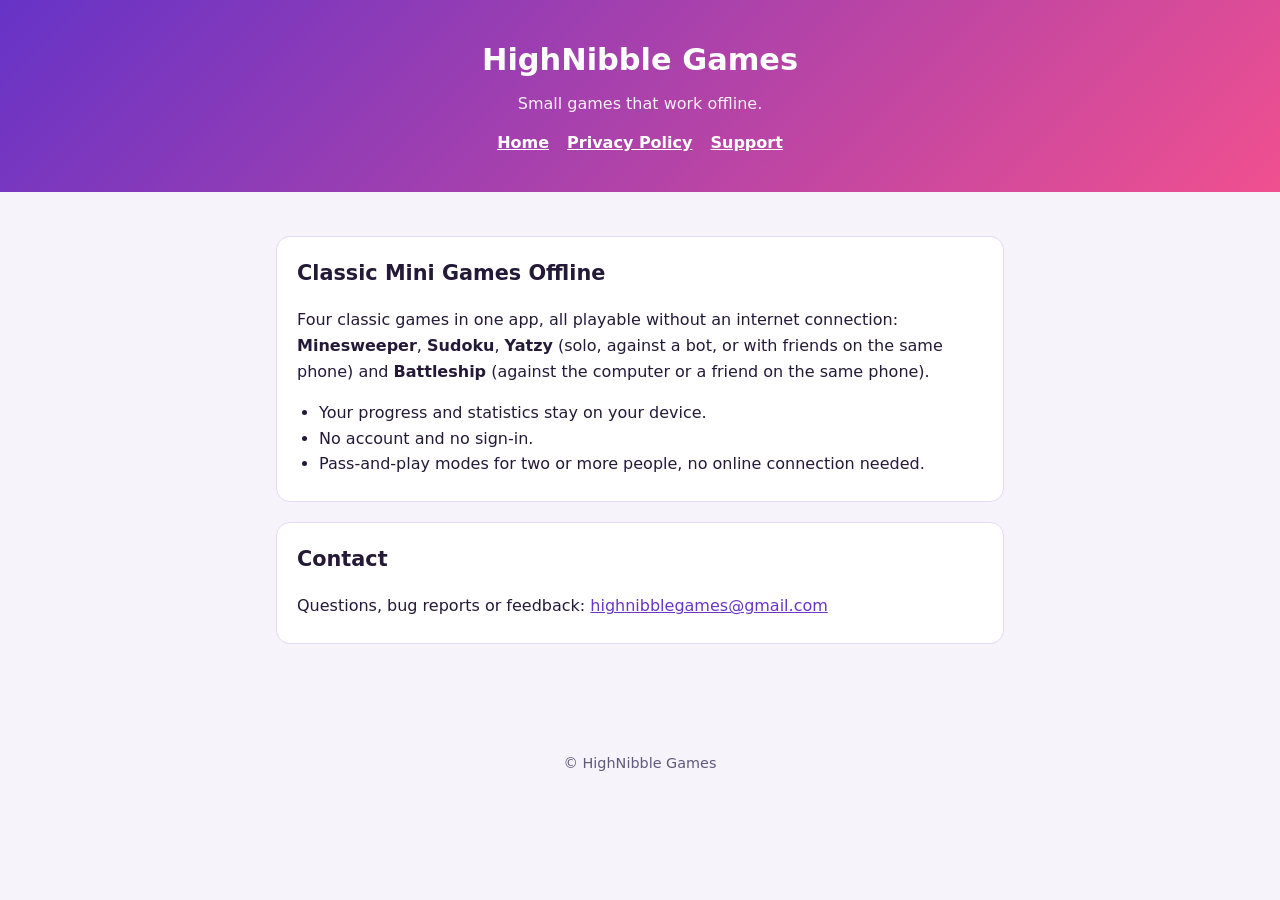
==== index.html @ de56972a "Add files via upload" ====
<!doctype html>
<html lang="en">
<head>
  <meta charset="utf-8">
  <meta name="viewport" content="width=device-width, initial-scale=1">
  <title>HighNibble Games</title>
  <meta name="description" content="HighNibble Games makes small offline games. Classic Mini Games Offline: Minesweeper, Sudoku, Yatzy and Battleship.">
  <link rel="stylesheet" href="style.css">
</head>
<body>
  <header class="site">
    <h1>HighNibble Games</h1>
    <p>Small games that work offline.</p>
    <nav class="links">
      <a href="index.html">Home</a>
      <a href="privacy.html">Privacy Policy</a>
      <a href="support.html">Support</a>
    </nav>
  </header>
  <main>
    <section class="card">
      <h2>Classic Mini Games Offline</h2>
      <p>Four classic games in one app, all playable without an internet connection: <strong>Minesweeper</strong>, <strong>Sudoku</strong>, <strong>Yatzy</strong> (solo, against a bot, or with friends on the same phone) and <strong>Battleship</strong> (against the computer or a friend on the same phone).</p>
      <ul>
        <li>Your progress and statistics stay on your device.</li>
        <li>No account and no sign-in.</li>
        <li>Pass-and-play modes for two or more people, no online connection needed.</li>
      </ul>
    </section>
    <section class="card">
      <h2>Contact</h2>
      <p>Questions, bug reports or feedback: <a href="mailto:highnibblegames@gmail.com">highnibblegames@gmail.com</a></p>
    </section>
  </main>
  <footer>&copy; HighNibble Games</footer>
</body>
</html>
---- style.css ----
:root {
  --bg: #f6f3fb;
  --card: #ffffff;
  --text: #241a38;
  --muted: #61587a;
  --accent: #6a35c7;
  --line: #e3dcf2;
}

@media (prefers-color-scheme: dark) {
  :root {
    --bg: #17102a;
    --card: #211842;
    --text: #f1ecfb;
    --muted: #b6aad3;
    --accent: #b99bff;
    --line: #372c60;
  }
}

* { box-sizing: border-box; }

body {
  margin: 0;
  background: var(--bg);
  color: var(--text);
  font-family: system-ui, -apple-system, "Segoe UI", Roboto, Helvetica, Arial, sans-serif;
  line-height: 1.6;
}

main {
  max-width: 760px;
  margin: 0 auto;
  padding: 24px 16px 64px;
}

header.site {
  background: linear-gradient(135deg, #6633c7, #f0508f);
  color: #fff;
  padding: 36px 16px;
  text-align: center;
}

header.site h1 { margin: 0 0 6px; font-size: 1.9rem; }
header.site p { margin: 0; opacity: 0.92; }

.card {
  background: var(--card);
  border: 1px solid var(--line);
  border-radius: 14px;
  padding: 20px 20px 8px;
  margin: 20px 0;
}

h2 { margin-top: 0; font-size: 1.3rem; }
h3 { font-size: 1.05rem; margin-bottom: 4px; }

a { color: var(--accent); }

nav.links {
  display: flex;
  flex-wrap: wrap;
  gap: 8px 18px;
  justify-content: center;
  margin: 14px 0 0;
}

nav.links a { color: #fff; font-weight: 600; }

.muted { color: var(--muted); font-size: 0.92rem; }

footer { text-align: center; color: var(--muted); font-size: 0.9rem; padding: 24px 16px; }

ul { padding-left: 22px; }
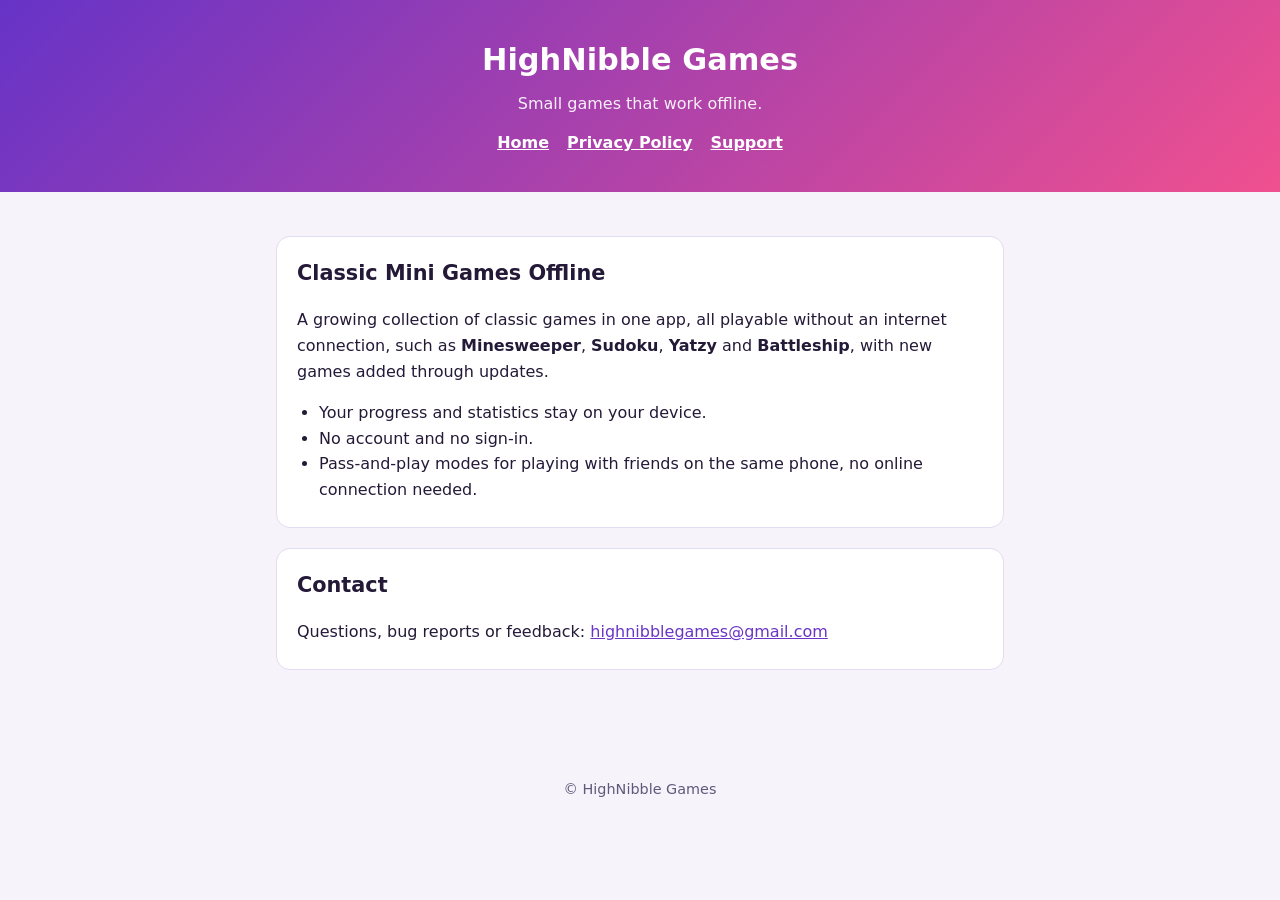
==== commit 4e609cbe: "Add files via upload" ====
--- a/index.html
+++ b/index.html
@@ -1,37 +1,37 @@
-<!doctype html>
-<html lang="en">
-<head>
-  <meta charset="utf-8">
-  <meta name="viewport" content="width=device-width, initial-scale=1">
-  <title>HighNibble Games</title>
-  <meta name="description" content="HighNibble Games makes small offline games. Classic Mini Games Offline: Minesweeper, Sudoku, Yatzy and Battleship.">
-  <link rel="stylesheet" href="style.css">
-</head>
-<body>
-  <header class="site">
-    <h1>HighNibble Games</h1>
-    <p>Small games that work offline.</p>
-    <nav class="links">
-      <a href="index.html">Home</a>
-      <a href="privacy.html">Privacy Policy</a>
-      <a href="support.html">Support</a>
-    </nav>
-  </header>
-  <main>
-    <section class="card">
-      <h2>Classic Mini Games Offline</h2>
-      <p>Four classic games in one app, all playable without an internet connection: <strong>Minesweeper</strong>, <strong>Sudoku</strong>, <strong>Yatzy</strong> (solo, against a bot, or with friends on the same phone) and <strong>Battleship</strong> (against the computer or a friend on the same phone).</p>
-      <ul>
-        <li>Your progress and statistics stay on your device.</li>
-        <li>No account and no sign-in.</li>
-        <li>Pass-and-play modes for two or more people, no online connection needed.</li>
-      </ul>
-    </section>
-    <section class="card">
-      <h2>Contact</h2>
-      <p>Questions, bug reports or feedback: <a href="mailto:highnibblegames@gmail.com">highnibblegames@gmail.com</a></p>
-    </section>
-  </main>
-  <footer>&copy; HighNibble Games</footer>
-</body>
-</html>
+<!doctype html>
+<html lang="en">
+<head>
+  <meta charset="utf-8">
+  <meta name="viewport" content="width=device-width, initial-scale=1">
+  <title>HighNibble Games</title>
+  <meta name="description" content="HighNibble Games makes small offline games. Classic Mini Games Offline is a growing collection of classic games.">
+  <link rel="stylesheet" href="style.css">
+</head>
+<body>
+  <header class="site">
+    <h1>HighNibble Games</h1>
+    <p>Small games that work offline.</p>
+    <nav class="links">
+      <a href="index.html">Home</a>
+      <a href="privacy.html">Privacy Policy</a>
+      <a href="support.html">Support</a>
+    </nav>
+  </header>
+  <main>
+    <section class="card">
+      <h2>Classic Mini Games Offline</h2>
+      <p>A growing collection of classic games in one app, all playable without an internet connection, such as <strong>Minesweeper</strong>, <strong>Sudoku</strong>, <strong>Yatzy</strong> and <strong>Battleship</strong>, with new games added through updates.</p>
+      <ul>
+        <li>Your progress and statistics stay on your device.</li>
+        <li>No account and no sign-in.</li>
+        <li>Pass-and-play modes for playing with friends on the same phone, no online connection needed.</li>
+      </ul>
+    </section>
+    <section class="card">
+      <h2>Contact</h2>
+      <p>Questions, bug reports or feedback: <a href="mailto:highnibblegames@gmail.com">highnibblegames@gmail.com</a></p>
+    </section>
+  </main>
+  <footer>&copy; HighNibble Games</footer>
+</body>
+</html>
